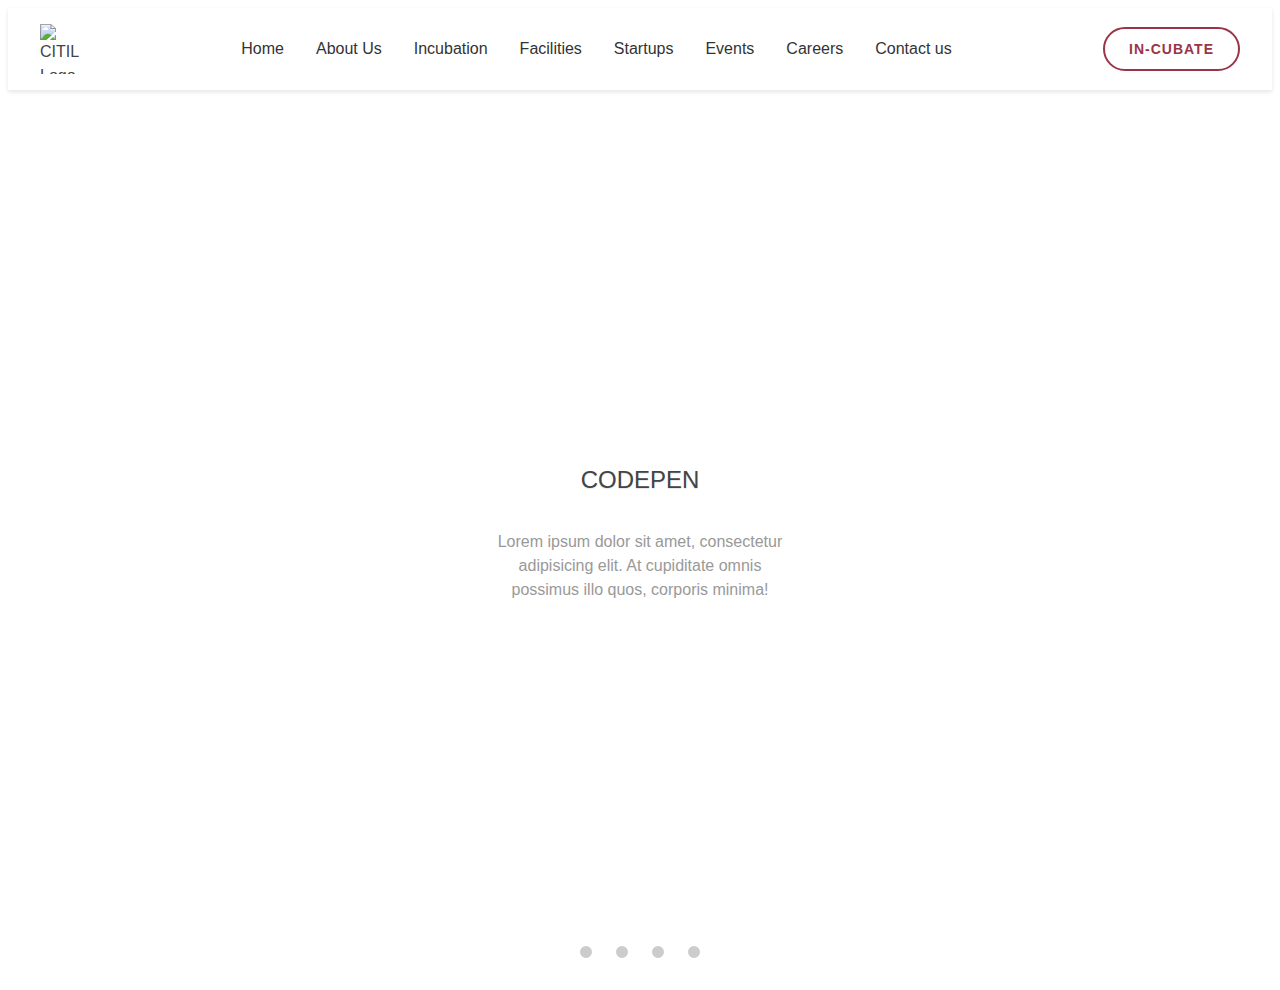
==== index.html @ 8ac31e0c "source code" ====
<!DOCTYPE html>
<html lang="en">
<head>
    <meta charset="UTF-8">
    <meta name="viewport" content="width=device-width, initial-scale=1.0">
    <title>CIT Innovation Labs</title>
    <link rel="stylesheet" href="styles.css">
</head>
<body>
    <nav>
        <div>
            <img src="/images/icon copy.gif" alt="CITIL Logo">
        </div>
        <ul>
            <li><a href="#">Home</a></li>
            <li><a href="/CITIL/aboutus.html">About Us</a></li>
            <li><a href="#">Incubation</a></li>
            <li><a href="#">Facilities</a></li>
            <li><a href="#">Startups</a></li>
            <li><a href="#">Events</a></li>
            <li><a href="#">Careers</a></li>
            <li><a href="#">Contact us</a></li>
        </ul>
        <div class="dropdown">
            <button class="incubate-btn" onclick="toggleDropdown(event)">
                IN-CUBATE
            </button>
            <div class="dropdown-menu" id="dropdownMenu">
                <a class="dropdown-item" href="#" onclick="closeDropdown()">Corporate Innovation Form</a>
                <a class="dropdown-item" href="#" onclick="closeDropdown()">Problem statements Form</a>
                <a class="dropdown-item" href="#" onclick="closeDropdown()">Strategies Form</a>
                <a class="dropdown-item" href="#" onclick="closeDropdown()">Incubate Form</a>
            </div>
        </div>
    </nav>
    
<div class="slider">
    <input type="radio" name="slider" title="slide1" checked="checked" class="slider__nav"/>
    <input type="radio" name="slider" title="slide2" class="slider__nav"/>
    <input type="radio" name="slider" title="slide3" class="slider__nav"/>
    <input type="radio" name="slider" title="slide4" class="slider__nav"/>
    <div class="slider__inner">
      <div class="slider__contents"><i class="slider__image fa fa-codepen"></i>
        <h2 class="slider__caption">codepen</h2>
        <p class="slider__txt">Lorem ipsum dolor sit amet, consectetur adipisicing elit. At cupiditate omnis possimus illo quos, corporis minima!</p>
      </div>
      <div class="slider__contents"><i class="slider__image fa fa-newspaper-o"></i>
        <h2 class="slider__caption">newspaper-o</h2>
        <p class="slider__txt">Lorem ipsum dolor sit amet, consectetur adipisicing elit. At cupiditate omnis possimus illo quos, corporis minima!</p>
      </div>
      <div class="slider__contents"><i class="slider__image fa fa-television"></i>
        <h2 class="slider__caption">television</h2>
        <p class="slider__txt">Lorem ipsum dolor sit amet, consectetur adipisicing elit. At cupiditate omnis possimus illo quos, corporis minima!</p>
      </div>
      <div class="slider__contents"><i class="slider__image fa fa-diamond"></i>
        <h2 class="slider__caption">diamond</h2>
        <p class="slider__txt">Lorem ipsum dolor sit amet, consectetur adipisicing elit. At cupiditate omnis possimus illo quos, corporis minima!</p>
      </div>
    </div>
  </div>
    <script src="index.js"></script>
</body>
</html>
---- styles.css ----
nav {
    background-color: #ffffff;
    box-shadow: 0 2px 4px rgba(0, 0, 0, 0.1);
    padding: 1rem 2rem;
    display: flex;
    align-items: center;
    justify-content: space-between;
}

nav img {
    height: 50px;
    width: 50px;
    display: block;
}

nav ul {
    list-style: none;
    margin: 0;
    padding: 0;
    display: flex;
    justify-content: center;
    gap: 2rem;
}

nav li {
    padding: 0.5rem 0;
    position: relative;
    transform-origin: center;
    transition: transform 0.3s ease;
}

nav li:hover {
    transform: translateY(-2px);
}

nav a {
    text-decoration: none;
    color: #333333;
    font-weight: 500;
    transition: all 0.3s ease;
    position: relative;
}

nav a::after {
    content: '';
    position: absolute;
    width: 0;
    height: 2px;
    bottom: -4px;
    left: 0;
    background-color: #9a3447;
    transition: width 0.3s ease;
}

nav a:hover {
    color: #9a3447;
}

nav a:hover::after {
    width: 100%;
}

.dropdown {
    position: relative;
    display: inline-block;
}

.dropdown-menu {
    display: none;
    position: absolute;
    right: 0;
    background-color: white;
    min-width: 220px;
    box-shadow: 0 8px 16px rgba(0,0,0,0.1);
    border-radius: 8px;
    padding: 8px 0;
    margin-top: 10px;
    z-index: 1000;
    animation: fadeIn 0.3s ease;
}

.dropdown-menu.show {
    display: block;
}

.dropdown-item {
    color: #333;
    padding: 12px 20px;
    text-decoration: none;
    display: block;
    transition: all 0.3s ease;
    font-size: 14px;
}

.dropdown-item:hover {
    background-color: #f8f9fa;
    color: #9a3447;
}

@keyframes fadeIn {
    from {
        opacity: 0;
        transform: translateY(-10px);
    }
    to {
        opacity: 1;
        transform: translateY(0);
    }
}

.incubate-btn {
    background-color: transparent;
    color: #9a3447;
    border: 2px solid #9a3447;
    padding: 12px 24px;
    border-radius: 25px;
    font-weight: 600;
    cursor: pointer;
    letter-spacing: 1px;
    text-transform: uppercase;
    font-size: 14px;
    transition: all 0.3s ease;
}

.incubate-btn:hover {
    background-color: #9a3447;
    color: white;
}

/* Mobile responsiveness */
@media screen and (max-width: 768px) {
    nav {
        flex-direction: column;
        padding: 1rem;
    }

    nav ul {
        flex-direction: column;
        align-items: center;
        gap: 1rem;
        margin: 1rem 0;
    }

    .dropdown {
        margin-top: 1rem;
    }

    .dropdown-menu {
        position: relative;
        width: 100%;
        margin-top: 0.5rem;
    }
}
@import url(https://fonts.googleapis.com/css?family=Roboto:400,500);
@import url(https://maxcdn.bootstrapcdn.com/font-awesome/4.5.0/css/font-awesome.min.css);
*, *:before, *:after {
  box-sizing: border-box;
}

html, body {
  height: 100%;
}

body {
  color: #444;
  font-family: 'Roboto', sans-serif;
  font-size: 1rem;
  line-height: 1.5;
}

.slider {
  height: 100%;
  position: relative;
  overflow: hidden;
  display: -webkit-box;
  display: -webkit-flex;
  display: -ms-flexbox;
  display: flex;
  -webkit-flex-flow: row nowrap;
      -ms-flex-flow: row nowrap;
          flex-flow: row nowrap;
  -webkit-box-align: end;
  -webkit-align-items: flex-end;
      -ms-flex-align: end;
          align-items: flex-end;
  -webkit-box-pack: center;
  -webkit-justify-content: center;
      -ms-flex-pack: center;
          justify-content: center;
}
.slider__nav {
  width: 12px;
  height: 12px;
  margin: 2rem 12px;
  border-radius: 50%;
  z-index: 10;
  outline: 6px solid #ccc;
  outline-offset: -6px;
  box-shadow: 0 0 0 0 #333, 0 0 0 0 rgba(51, 51, 51, 0);
  cursor: pointer;
  -webkit-appearance: none;
     -moz-appearance: none;
          appearance: none;
  -webkit-backface-visibility: hidden;
          backface-visibility: hidden;
}
.slider__nav:checked {
  -webkit-animation: check 0.4s linear forwards;
          animation: check 0.4s linear forwards;
}
.slider__nav:checked:nth-of-type(1) ~ .slider__inner {
  left: 0%;
}
.slider__nav:checked:nth-of-type(2) ~ .slider__inner {
  left: -100%;
}
.slider__nav:checked:nth-of-type(3) ~ .slider__inner {
  left: -200%;
}
.slider__nav:checked:nth-of-type(4) ~ .slider__inner {
  left: -300%;
}
.slider__inner {
  position: absolute;
  top: 0;
  left: 0;
  width: 400%;
  height: 100%;
  -webkit-transition: left 0.4s;
  transition: left 0.4s;
  display: -webkit-box;
  display: -webkit-flex;
  display: -ms-flexbox;
  display: flex;
  -webkit-flex-flow: row nowrap;
      -ms-flex-flow: row nowrap;
          flex-flow: row nowrap;
}
.slider__contents {
  height: 100%;
  padding: 2rem;
  text-align: center;
  display: -webkit-box;
  display: -webkit-flex;
  display: -ms-flexbox;
  display: flex;
  -webkit-box-flex: 1;
  -webkit-flex: 1;
      -ms-flex: 1;
          flex: 1;
  -webkit-flex-flow: column nowrap;
      -ms-flex-flow: column nowrap;
          flex-flow: column nowrap;
  -webkit-box-align: center;
  -webkit-align-items: center;
      -ms-flex-align: center;
          align-items: center;
  -webkit-box-pack: center;
  -webkit-justify-content: center;
      -ms-flex-pack: center;
          justify-content: center;
}
.slider__image {
  font-size: 2.7rem;
      color: #2196F3;
}
.slider__caption {
  font-weight: 500;
  margin: 2rem 0 1rem;
  text-shadow: 0 1px 1px rgba(0, 0, 0, 0.1);
  text-transform: uppercase;
}
.slider__txt {
  color: #999;
  margin-bottom: 3rem;
  max-width: 300px;
}

@-webkit-keyframes check {
  50% {
    outline-color: #333;
    box-shadow: 0 0 0 12px #333, 0 0 0 36px rgba(51, 51, 51, 0.2);
  }
  100% {
    outline-color: #333;
    box-shadow: 0 0 0 0 #333, 0 0 0 0 rgba(51, 51, 51, 0);
  }
}

@keyframes check {
  50% {
    outline-color: #333;
    box-shadow: 0 0 0 12px #333, 0 0 0 36px rgba(51, 51, 51, 0.2);
  }
  100% {
    outline-color: #333;
    box-shadow: 0 0 0 0 #333, 0 0 0 0 rgba(51, 51, 51, 0);
  }
}
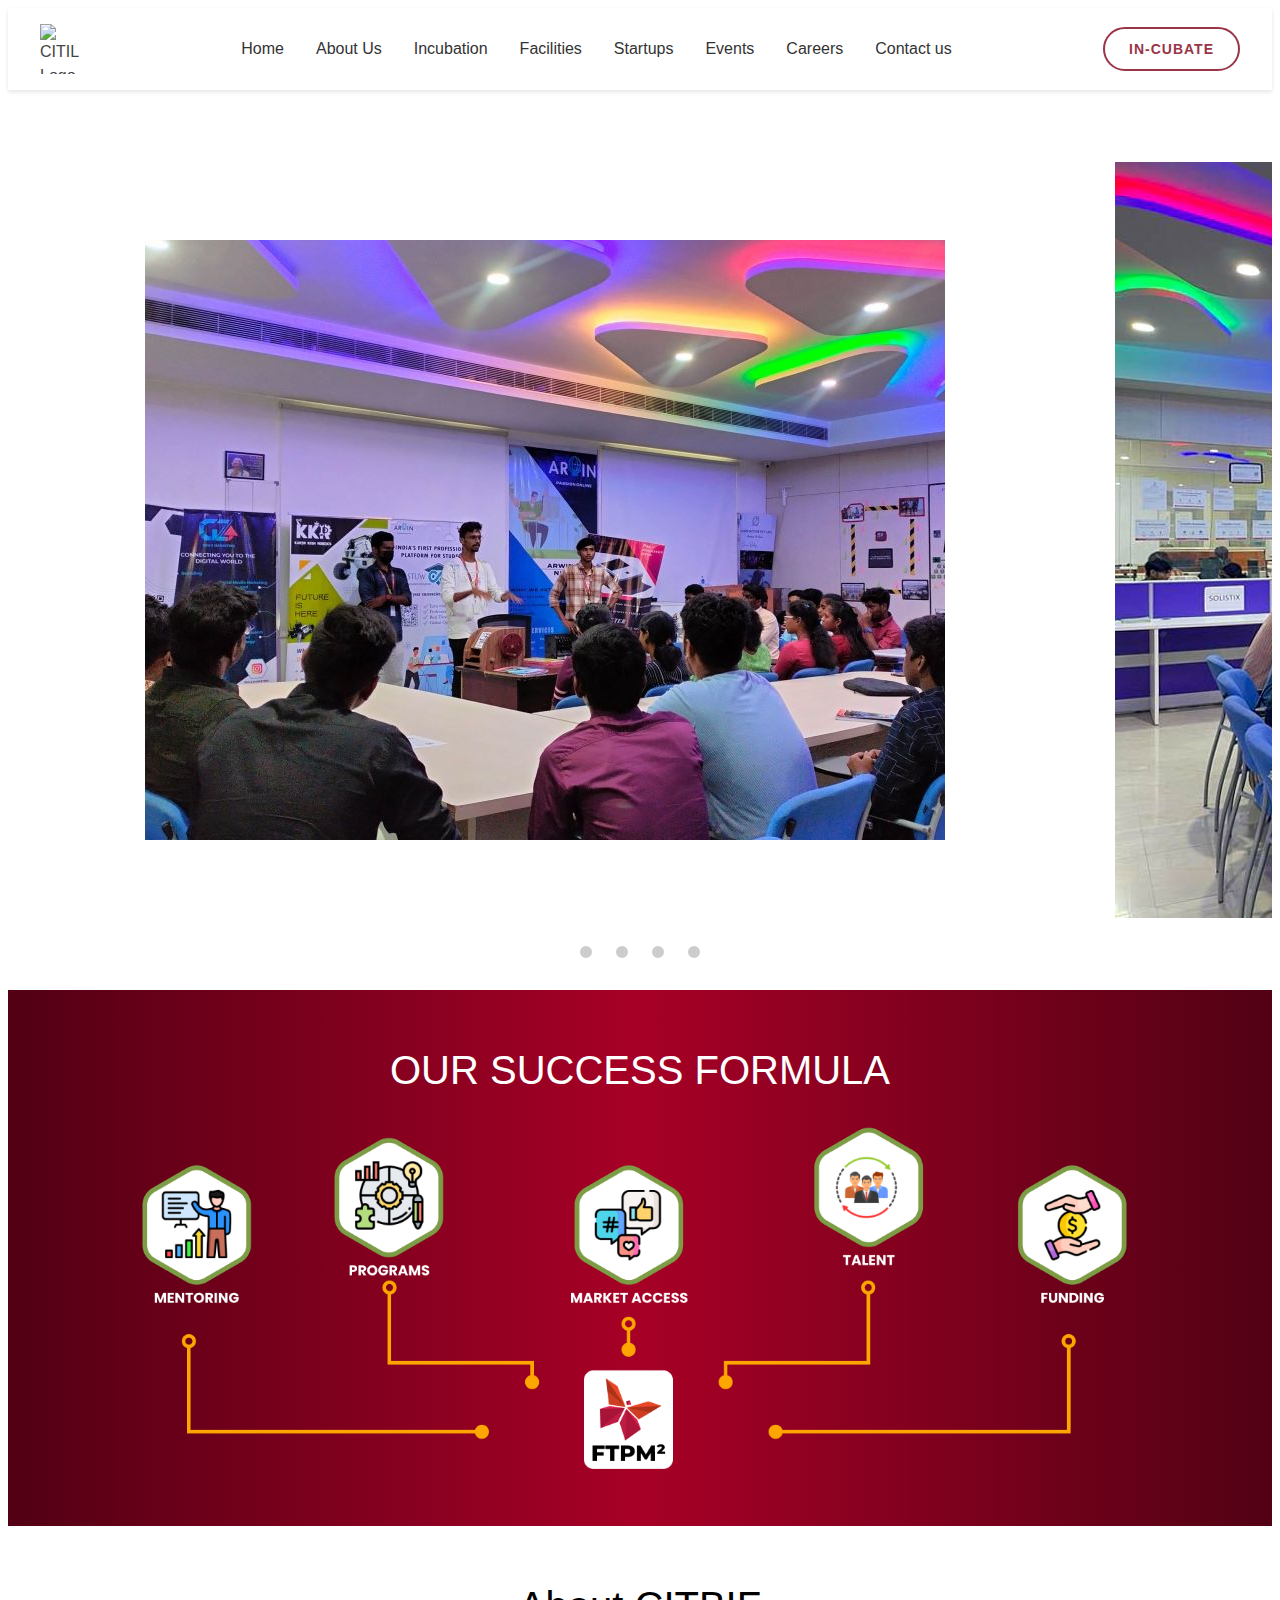
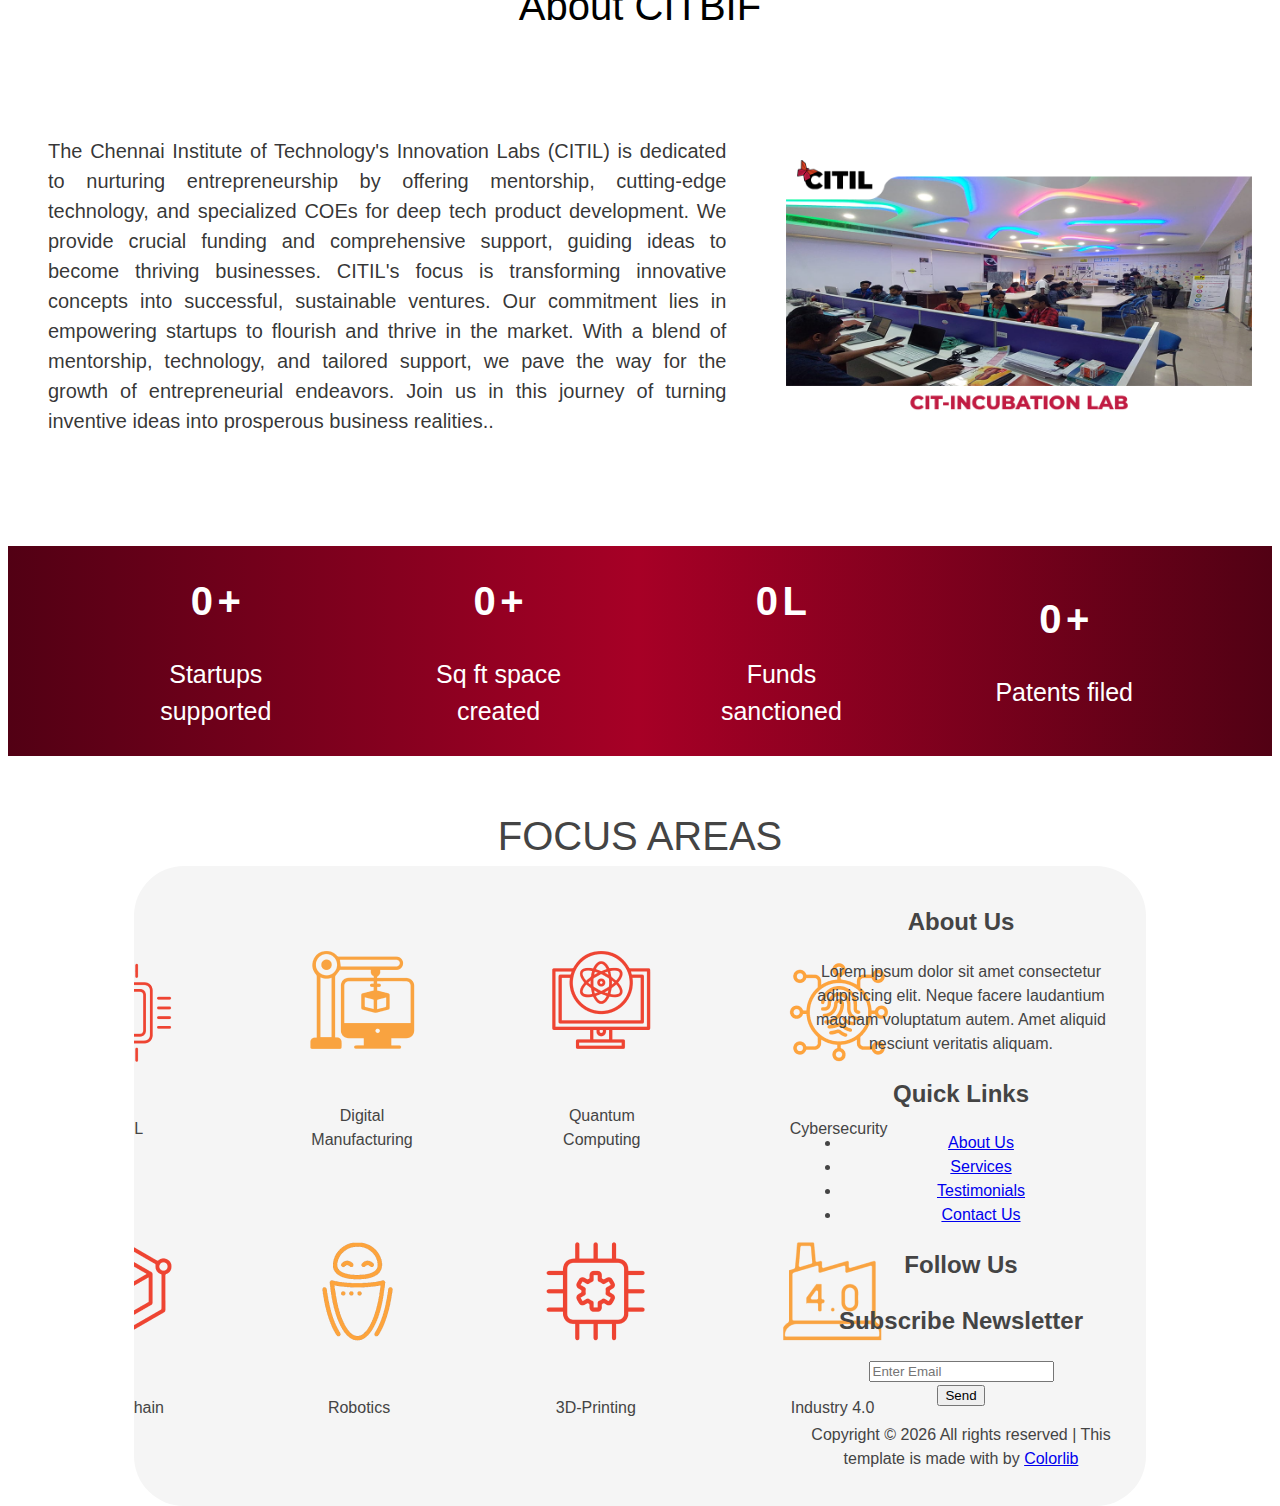
==== commit b470483f: "added images" ====
--- a/index.html
+++ b/index.html
@@ -5,6 +5,7 @@
     <meta name="viewport" content="width=device-width, initial-scale=1.0">
     <title>CIT Innovation Labs</title>
     <link rel="stylesheet" href="styles.css">
+    <link rel="stylesheet" href="css/bootstrap.min.css">
 </head>
 <body>
     <nav>
@@ -12,14 +13,14 @@
             <img src="/images/icon copy.gif" alt="CITIL Logo">
         </div>
         <ul>
-            <li><a href="#">Home</a></li>
-            <li><a href="/CITIL/aboutus.html">About Us</a></li>
+            <li><a href="/index.html">Home</a></li>
+            <li><a href="/aboutus.html">About Us</a></li>
             <li><a href="#">Incubation</a></li>
-            <li><a href="#">Facilities</a></li>
-            <li><a href="#">Startups</a></li>
-            <li><a href="#">Events</a></li>
-            <li><a href="#">Careers</a></li>
-            <li><a href="#">Contact us</a></li>
+            <li><a href="/facilities.html">Facilities</a></li>
+            <li><a href="/startups.html">Startups</a></li>
+            <li><a href="/events.html">Events</a></li>
+            <li><a href="/careers.html">Careers</a></li>
+            <li><a href="/contactup.html">Contact us</a></li>
         </ul>
         <div class="dropdown">
             <button class="incubate-btn" onclick="toggleDropdown(event)">
@@ -40,24 +41,187 @@
     <input type="radio" name="slider" title="slide3" class="slider__nav"/>
     <input type="radio" name="slider" title="slide4" class="slider__nav"/>
     <div class="slider__inner">
-      <div class="slider__contents"><i class="slider__image fa fa-codepen"></i>
-        <h2 class="slider__caption">codepen</h2>
-        <p class="slider__txt">Lorem ipsum dolor sit amet, consectetur adipisicing elit. At cupiditate omnis possimus illo quos, corporis minima!</p>
-      </div>
-      <div class="slider__contents"><i class="slider__image fa fa-newspaper-o"></i>
-        <h2 class="slider__caption">newspaper-o</h2>
-        <p class="slider__txt">Lorem ipsum dolor sit amet, consectetur adipisicing elit. At cupiditate omnis possimus illo quos, corporis minima!</p>
-      </div>
-      <div class="slider__contents"><i class="slider__image fa fa-television"></i>
-        <h2 class="slider__caption">television</h2>
-        <p class="slider__txt">Lorem ipsum dolor sit amet, consectetur adipisicing elit. At cupiditate omnis possimus illo quos, corporis minima!</p>
-      </div>
-      <div class="slider__contents"><i class="slider__image fa fa-diamond"></i>
-        <h2 class="slider__caption">diamond</h2>
-        <p class="slider__txt">Lorem ipsum dolor sit amet, consectetur adipisicing elit. At cupiditate omnis possimus illo quos, corporis minima!</p>
-      </div>
-    </div>
-  </div>
+      <div class="slider__contents">
+        <img src="/images/1.jpeg" alt="">
+        <!-- <h2 class="slider__caption">codepen</h2>
+        <p class="slider__txt">Lorem ipsum dolor sit amet, consectetur adipisicing elit. At cupiditate omnis possimus illo quos, corporis minima!</p> -->
+      </div>
+      <div class="slider__contents">
+        <img src="/images/2.jpeg" alt="">
+        <!-- <h2 class="slider__caption">newspaper-o</h2>
+        <p class="slider__txt">Lorem ipsum dolor sit amet, consectetur adipisicing elit. At cupiditate omnis possimus illo quos, corporis minima!</p> -->
+      </div>
+      <div class="slider__contents">
+        <img src="/images/3.jpeg" alt="">
+        <!-- <h2 class="slider__caption">television</h2>
+        <p class="slider__txt">Lorem ipsum dolor sit amet, consectetur adipisicing elit. At cupiditate omnis possimus illo quos, corporis minima!</p> -->
+      </div>
+      <div class="slider__contents">
+        <img src="/images/4.jpeg" alt="">
+        <!-- <h2 class="slider__caption">diamond</h2>
+        <p class="slider__txt">Lorem ipsum dolor sit amet, consectetur adipisicing elit. At cupiditate omnis possimus illo quos, corporis minima!</p> -->
+      </div>
+    </div>
+  </div>
+  <div claass="section2">
+    <div class="container2">
+      <div class="heading">OUR SUCCESS FORMULA</div><br>
+      <img class="ftpm" src="img/ftpm2.png" alt="">
+    </div>
+  </div>
+  <div class="section3">
+    <div class="container3">
+      <p class="heading">About CITBIF</p>
+    </div>
+    <div class="container4">
+      <p class="content">The Chennai Institute of Technology's Innovation Labs (CITIL) is dedicated to nurturing
+        entrepreneurship by offering mentorship, cutting-edge technology, and specialized COEs for deep tech product
+        development. We provide crucial funding and comprehensive support, guiding ideas to become thriving
+        businesses. CITIL's focus is transforming innovative concepts into successful, sustainable ventures. Our
+        commitment lies in empowering startups to flourish and thrive in the market. With a blend of mentorship,
+        technology, and tailored support, we pave the way for the growth of entrepreneurial endeavors. Join us in this
+        journey of turning inventive ideas into prosperous business realities..</p>
+      <img class="img4" src="img/incubation.png" alt="">
+    </div>
+  </div>
+  <div class="section4">
+    <div class="statcontent">
+      <div>
+        <p class="number" id="number1">0</p>
+        <p class="number">+</p>
+        <p class="con">Startups supported</p>
+      </div>
+      <div>
+        <p class="number" id="number2">0</p>
+        <p class="number">+</p>
+        <p class="con">Sq ft space created</p>
+      </div>
+      <div>
+        <p class="number" id="number3">0</p>
+        <p class="number">L</p>
+        <p class="con">Funds sanctioned</p>
+      </div>
+      <div>
+        <p class="number" id="number4">0</p>
+        <p class="number">+</p>
+        <p class="con">Patents filed</p>
+      </div>
+    </div>
+  </div>
+  <div class="section5">
+    <div class="container5">
+      <div class="heading">FOCUS AREAS</div>
+      <!-- <p class="text">Our primary focus area is in the Deeptech domain,
+        but not limited to any one specific sector</p> -->
+    </div>
+  </div>
+  <div class="section6">
+    <div class="focon">
+      <div class="focon1">
+        <div class="row1">
+          <div>
+            <img src="img/domain/AI-ML.png" alt="">
+            <br><br><br>
+            <caption>AI/ML</caption>
+          </div>
+          <div>
+            <img src="img/domain/Digital-Manufacturing.png" alt="">
+            <br><br><br>
+            <caption>Digital Manufacturing</caption>
+          </div>
+          <div>
+            <img src="img/domain/Quantum-Computing.png" alt="">
+            <br><br><br>
+            <caption>Quantum Computing</caption>
+          </div>
+          <div>
+            <img src="img/domain/Cybersecurity.png" alt="">
+            <br><br><br>
+            <caption>Cybersecurity</caption>
+          </div>
+        </div>
+        <div class="row2">
+          <div>
+            <img src="img/domain/Blockchain.png" alt="">
+            <br><br><br>
+            <caption>Blockchain</caption>
+          </div>
+          <div>
+            <img src="img/domain/Robotics.png" alt="">
+            <br><br><br>
+            <caption>Robotics</caption>
+          </div>
+          <div>
+            <img src="img/domain/3D-Printing.png" alt="">
+            <br><br><br>
+            <caption>3D-Printing</caption>
+          </div>
+          <div>
+            <img src="img/domain/Industry-4.png" alt="">
+            <br><br><br>
+            <caption>Industry 4.0</caption>
+          </div>
+        </div>
+      </div>
+      <footer class="site-footer">
+        <div class="container">
+            <div class="row">
+                <div class="col-md-9">
+                    <div class="row">
+                        <div class="col-md-5">
+                            <h2 class="footer-heading mb-4">About Us</h2>
+                            <p>Lorem ipsum dolor sit amet consectetur adipisicing elit. Neque facere laudantium magnam voluptatum autem. Amet aliquid nesciunt veritatis aliquam.</p>
+                        </div>
+                        <div class="col-md-3 ml-auto">
+                            <h2 class="footer-heading mb-4">Quick Links</h2>
+                            <ul class="list-unstyled">
+                                <li><a href="#about-section" class="smoothscroll">About Us</a></li>
+                                <li><a href="#services-section" class="smoothscroll">Services</a></li>
+                                <li><a href="#testimonials-section" class="smoothscroll">Testimonials</a></li>
+                                <li><a href="#contact-section" class="smoothscroll">Contact Us</a></li>
+                            </ul>
+                        </div>
+                        <div class="col-md-3">
+                            <h2 class="footer-heading mb-4">Follow Us</h2>
+                            <a href="#" class="pl-0 pr-3"><span class="icon-facebook"></span></a>
+                            <a href="#" class="pl-3 pr-3"><span class="icon-twitter"></span></a>
+                            <a href="#" class="pl-3 pr-3"><span class="icon-instagram"></span></a>
+                            <a href="#" class="pl-3 pr-3"><span class="icon-linkedin"></span></a>
+                        </div>
+                    </div>
+                </div>
+                <div class="col-md-3">
+                    <h2 class="footer-heading mb-4">Subscribe Newsletter</h2>
+                    <form action="#" method="post" class="footer-subscribe">
+                        <div class="input-group mb-3">
+                            <input type="text" class="form-control border-secondary text-white bg-transparent" placeholder="Enter Email" aria-label="Enter Email" aria-describedby="button-addon2">
+                            <div class="input-group-append">
+                                <button class="btn btn-primary text-black" type="button" id="button-addon2">Send</button>
+                            </div>
+                        </div>
+                    </form>
+                </div>
+            </div>
+            <div class="row pt-5 mt-5 text-center">
+                <div class="col-md-12">
+                    <div class="border-top pt-5">
+                        <p>
+                            <!-- Link back to Colorlib can't be removed. Template is licensed under CC BY 3.0. -->
+                            Copyright &copy;
+                            <script data-cfasync="false" src="/cdn-cgi/scripts/5c5dd728/cloudflare-static/email-decode.min.js"></script>
+                            <script>
+                                document.write(new Date().getFullYear());
+                            </script> All rights reserved | This template is made with <i class="icon-heart text-danger" aria-hidden="true"></i> by <a href="https://colorlib.com" target="_blank">Colorlib</a>
+                            <!-- Link back to Colorlib can't be removed. Template is licensed under CC BY 3.0. -->
+                        </p>
+
+                    </div>
+                </div>
+
+            </div>
+        </div>
+    </footer>
+
     <script src="index.js"></script>
 </body>
-</html>+</html>
--- a/styles.css
+++ b/styles.css
@@ -127,7 +127,6 @@
     color: white;
 }
 
-/* Mobile responsiveness */
 @media screen and (max-width: 768px) {
     nav {
         flex-direction: column;
@@ -170,23 +169,15 @@
 
 .slider {
   height: 100%;
+  width: 100%;
   position: relative;
   overflow: hidden;
-  display: -webkit-box;
+  /* display: -webkit-box;
   display: -webkit-flex;
-  display: -ms-flexbox;
-  display: flex;
-  -webkit-flex-flow: row nowrap;
-      -ms-flex-flow: row nowrap;
-          flex-flow: row nowrap;
-  -webkit-box-align: end;
-  -webkit-align-items: flex-end;
-      -ms-flex-align: end;
-          align-items: flex-end;
-  -webkit-box-pack: center;
-  -webkit-justify-content: center;
-      -ms-flex-pack: center;
-          justify-content: center;
+  display: -ms-flexbox; */
+  display: flex;
+  align-items: flex-end;
+  justify-content: center;
 }
 .slider__nav {
   width: 12px;
@@ -260,10 +251,6 @@
       -ms-flex-pack: center;
           justify-content: center;
 }
-.slider__image {
-  font-size: 2.7rem;
-      color: #2196F3;
-}
 .slider__caption {
   font-weight: 500;
   margin: 2rem 0 1rem;
@@ -297,4 +284,392 @@
     box-shadow: 0 0 0 0 #333, 0 0 0 0 rgba(51, 51, 51, 0);
   }
 }
-
+.container2 {
+  position: relative;
+  text-align: center;
+  background: linear-gradient(90deg, #520014 0%, #A70026 49.85%, #520114 100%);
+  color: white;
+  padding: 50px 0px;
+}
+
+.heading {
+  font-size: 40px;
+  text-align: center;
+}
+
+.ftpm {
+  width: 80%;
+}
+
+.container3 {
+  position: relative;
+  color: black;
+  padding-top: 10px;
+}
+
+.container4 {
+  display: flex;
+  align-items: center;
+  padding-bottom: 50px;
+}
+
+.img4 {
+  width: 40%;
+  padding: 20px;
+}
+
+.content,
+text {
+  font-size: 20px;
+  color: rgba(0, 0, 0, .8);
+  padding: 40px;
+  text-align: justify;
+}
+
+.section4 {
+  display: flex;
+  align-items: center;
+  justify-content: center;
+}
+
+.statcontent {
+  display: grid;
+  grid-template-columns: repeat(4, 1fr);
+  align-items: center;
+  gap: 120px;
+  width: 100%;
+  padding: 25px 10% 0px;
+  background: linear-gradient(90deg, #520014 0%, #A70026 49.85%, #520114 100%);
+  background-size: contain;
+  flex-shrink: 0;
+  color: white;
+  text-align: center;
+}
+
+.statcontent>div {
+  width: 100%;
+}
+
+.number {
+  font-family: 'Poppins', sans-serif;
+  font-size: 40px;
+  font-weight: 600;
+  display: inline;
+}
+
+.con {
+  font-size: 25px;
+  padding: 0px;
+}
+
+.container5 {
+  padding-top: 50px;
+}
+
+.text {
+  text-align: center;
+}
+
+.focon {
+  position: relative;
+  width: 80%;
+  margin: auto;
+  height: 40rem;
+  border-radius: 50px;
+  background: #F5F5F5;
+  display: flex;
+  align-items: center;
+  justify-content: center;
+  text-align: center;
+  flex-shrink: 0;
+  padding: 25px;
+  overflow-x: hidden;
+  overflow-y: hidden;
+}
+
+.row1,
+.row2 {
+  display: flex;
+  align-items: center;
+  justify-content: center;
+  margin: 5%;
+  gap: 5rem;
+}
+
+.row1 div,
+.row2 div {
+  margin: 5%;
+}
+
+.dotses {
+  position: absolute;
+  bottom: 10px;
+  left: 50%;
+  transform: translateX(-50%);
+  display: flex;
+  padding: 2%;
+}
+
+.dotz {
+  width: 10px;
+  height: 10px;
+  border-radius: 50%;
+  background: #ccc;
+  margin: 0 5px;
+  cursor: pointer;
+}
+
+.dotz.active {
+  background: #AD163A;
+}
+
+.slide-track {
+  display: flex;
+  justify-content: center;
+  flex-wrap: wrap;
+  margin-bottom: 50px;
+}
+
+.section8 {
+  background: linear-gradient(90deg, #520014 0%, #A70026 49.85%, #520114 100%);
+  color: white;
+  padding: 25px 50px 80px;
+  text-align: center;
+}
+
+.section8 img {
+  width: 100%;
+}
+
+.imgContainer {
+  display: flex;
+  gap: 120px;
+  text-align: center;
+  justify-content: center;
+  margin-left: 25px;
+}
+
+.section9,
+.section10 {
+  background-color: #F5F5F5;
+}
+
+.talk {
+  color: #102048;
+  font-family: Sarina;
+  font-size: 2rem;
+  width: 322px;
+  text-decoration: underline;
+  height: 40px;
+  transform: rotate(-5.892deg);
+  margin-left: 6%;
+  margin-top: -1%;
+}
+
+.pattampoochi {
+  margin: 4% 0 0 4%;
+  width: 50px;
+}
+
+.testimonial {
+  width: 100%;
+  height: 600px;
+  display: flex;
+  align-items: center;
+  justify-content: center;
+  text-align: justify;
+  background: #F5F5F5;
+  flex-shrink: 0;
+  margin-top: -25px;
+}
+
+.testimonial-container {
+  width: 100%;
+  border-radius: 29.131px;
+  background: #F98A07;
+  box-shadow: 0px 2.648275852203369px 9.268965721130371px 1.3241379261016846px rgba(0, 0, 0, 0.10);
+  min-width: 25%;
+  padding: 70px 20px;
+  margin: 5px;
+  color: black;
+  position: relative;
+  font-size: 0.8rem;
+}
+
+.testimonial-container img {
+  width: 100px;
+  height: 100px;
+  border-radius: 50%;
+  position: absolute;
+  left: 50%;
+  transform: translateX(-50%);
+  top: -50px;
+}
+
+#testimonial1,
+#testimonial4 {
+  width: 25%;
+  height: 40%;
+  border-radius: 26.459px;
+  box-shadow: 0px 2.4053866863250732px 8.418852806091309px 1.2026933431625366px rgba(0, 0, 0, 0.29);
+  background: #E1E1E1;
+  flex-shrink: 0;
+}
+
+#testimonial2,
+#testimonial5 {
+  width: 25%;
+  height: 50%;
+  border-radius: 26.459px;
+  box-shadow: 0px 2.4053866863250732px 8.418852806091309px 1.2026933431625366px rgba(0, 0, 0, 0.29);
+  background: #424242;
+  font-size: 1rem;
+  flex-shrink: 0;
+  color: white;
+}
+
+#testimonial3,
+#testimonial6 {
+  width: 25%;
+  height: 40%;
+  border-radius: 26.459px;
+  box-shadow: 0px 2.4053866863250732px 8.418852806091309px 1.2026933431625366px rgba(0, 0, 0, 0.29);
+  background: #E1E1E1;
+  flex-shrink: 0;
+}
+
+#testimonial4,
+#testimonial5,
+#testimonial6 {
+text-align: center;
+}
+
+#testimonial4 img,
+#testimonial5 img,
+#testimonial6 img {
+  position: absolute;
+  top: 50px;
+}
+
+#testimonial4 .username,
+#testimonial5 .username,
+#testimonial6 .username {
+  position: absolute;
+  top: 140px;
+}
+
+#testimonial4 .username1,
+#testimonial5 .username1,
+#testimonial6 .username1 {
+  position: absolute;
+  top: 160px;
+}
+
+#testimonial4 p,
+#testimonial5 p,
+#testimonial6 p {
+  position: absolute;
+  top: 200px;
+  width: 90%;
+  margin: 0;
+}
+
+/* #testimonial4, #testimonial5, #testimonial6 .text1 {
+ margin-top: 500px;
+} */
+
+@media (max-width: 1140px) {
+  .imgContainer {
+      flex-direction: column;
+  }
+
+  .section8 img {
+      width: 90%;
+  }
+}
+
+@media (max-width: 1080px) {
+
+  #testimonial1,
+  #testimonial4 {
+      display: none;
+      width: 100%;
+  }
+
+  #testimonial2,
+  #testimonial3,
+  #testimonial5,
+  #testimonial6 {
+      width: 40%;
+      height: 50%;
+      font-size: 1rem;
+  }
+}
+
+@media (max-width: 800px) {
+
+  #testimonial1,
+  #testimonial3,
+  #testimonial4,
+  #testimonial6 {
+      display: none;
+      width: 100%;
+  }
+
+  #testimonial2,
+  #testimonial5 {
+      width: 80%;
+      height: 250px;
+  }
+}
+
+
+
+@media (max-width: 920px) {
+
+  .carousel {
+      margin-left: -10%;
+      width: 120%
+  }
+
+  .container4 {
+      flex-direction: column-reverse;
+      text-align: justify;
+  }
+
+  .heading {
+      font-size: 30px;
+  }
+
+  .ftpm {
+      width: 95%;
+  }
+
+  .img4 {
+      width: 360px;
+      padding: 0px;
+  }
+
+  .content {
+      padding-bottom: 0px;
+  }
+
+  .statcontent {
+      grid-template-columns: repeat(2, 1fr);
+      gap: 20px;
+  }
+
+  .talk {
+      padding-left: 12.5%;
+      padding-top: 75px;
+      z-index: -1;
+  }
+
+  .pattampoochi {
+      padding-left: 342px;
+      padding-top: 10px;
+      position: absolute;
+      z-index: 0;
+  }
+
+}
